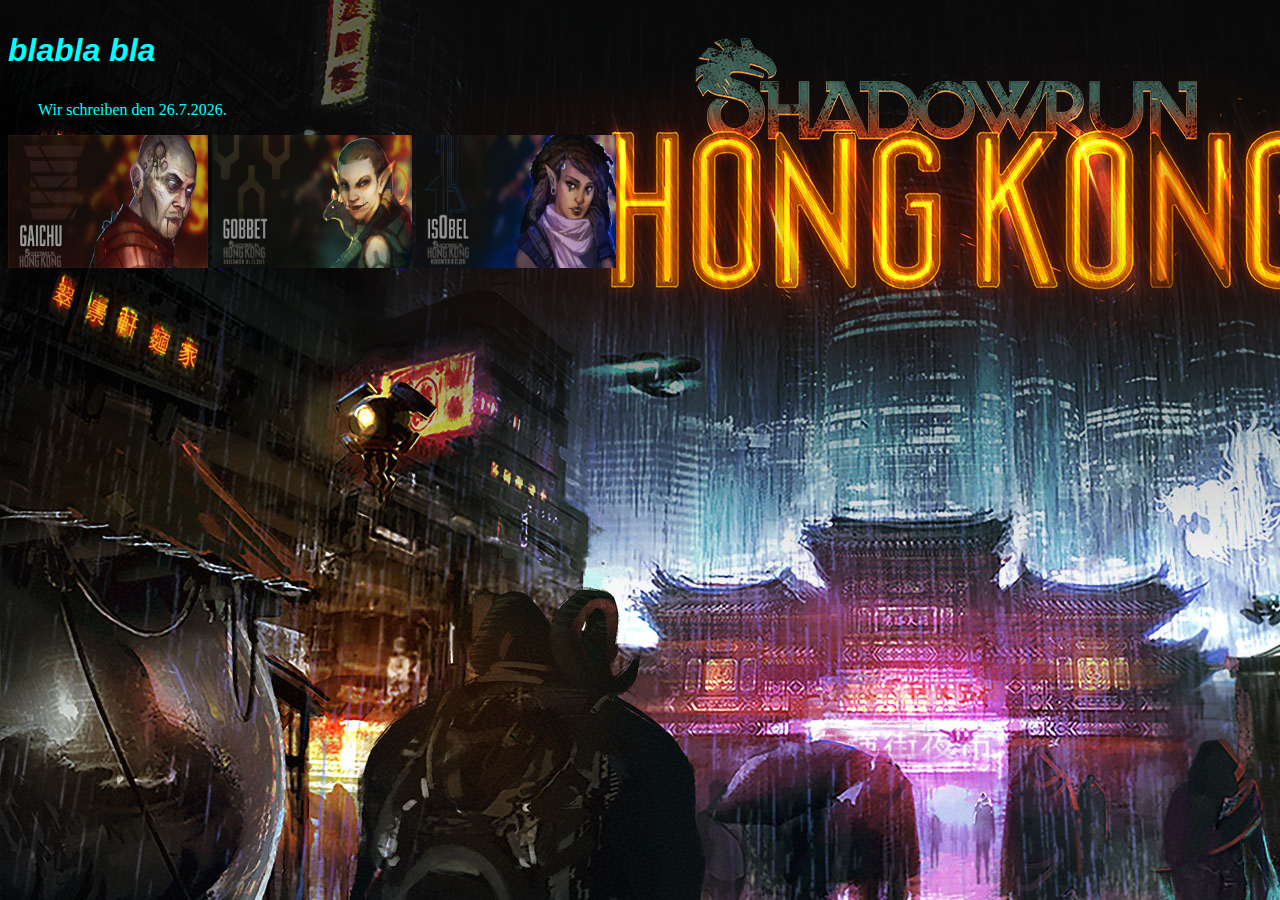
==== Tutorial/html/index.html @ c1e10b12 "initial commit" ====
<!DOCTYPE html>
<html>
<head>
    <title>Ich bin der Titel</title>
    <link rel="stylesheet" type="text/css" href="../css/style.css" />
    <link href="../css/lightbox.css" rel="stylesheet">
    <script language="javascript" type="text/javascript" src="../js/script.js"></script>
    <meta http-equiv="content-type" content="text/html; charset=UTF-8">
</head>


<body>
    <h3>blabla bla</h3>
    <p id="block">Ja hallo.</p>
    <script>zeit();</script>
    <a href="../img/gaichu.jpg" data-lightbox="characters" data-title="Gaichu">
        <img src="../img/gaichu_tn.jpg" width="200" height="133" />
    </a>
        <a href="../img/gobbet.jpg" data-lightbox="characters" data-title="Gobbet">
        <img src="../img/gobbet_tn.jpg" width="200" height="133" />
    </a>
        <a href="../img/isobel.png" data-lightbox="characters" title="Is0bel">
        <img src="../img/isobel_tn.png" width="200" height="133" />
    </a>

<script>
        lightbox.option({
            'wrapAround': true;
        })
    </script>
<script src="../js/lightbox-plus-jquery.min.js"></script>
</body>
</html>
---- Tutorial/css/style.css ----
body {
    background-color: aquamarine;
    background-image: url(../img/background.png);
    background-repeat: no-repeat;
    background-attachment: fixed;
    background-position: 0% 0%;
    
}
h3 {
    font-family: sans-serif;
    font-style: oblique;
    font-weight: bolder;
    font-size: 200%;
    color: aqua;
}
p {
    text-indent: 30px;
    color: aqua;
}
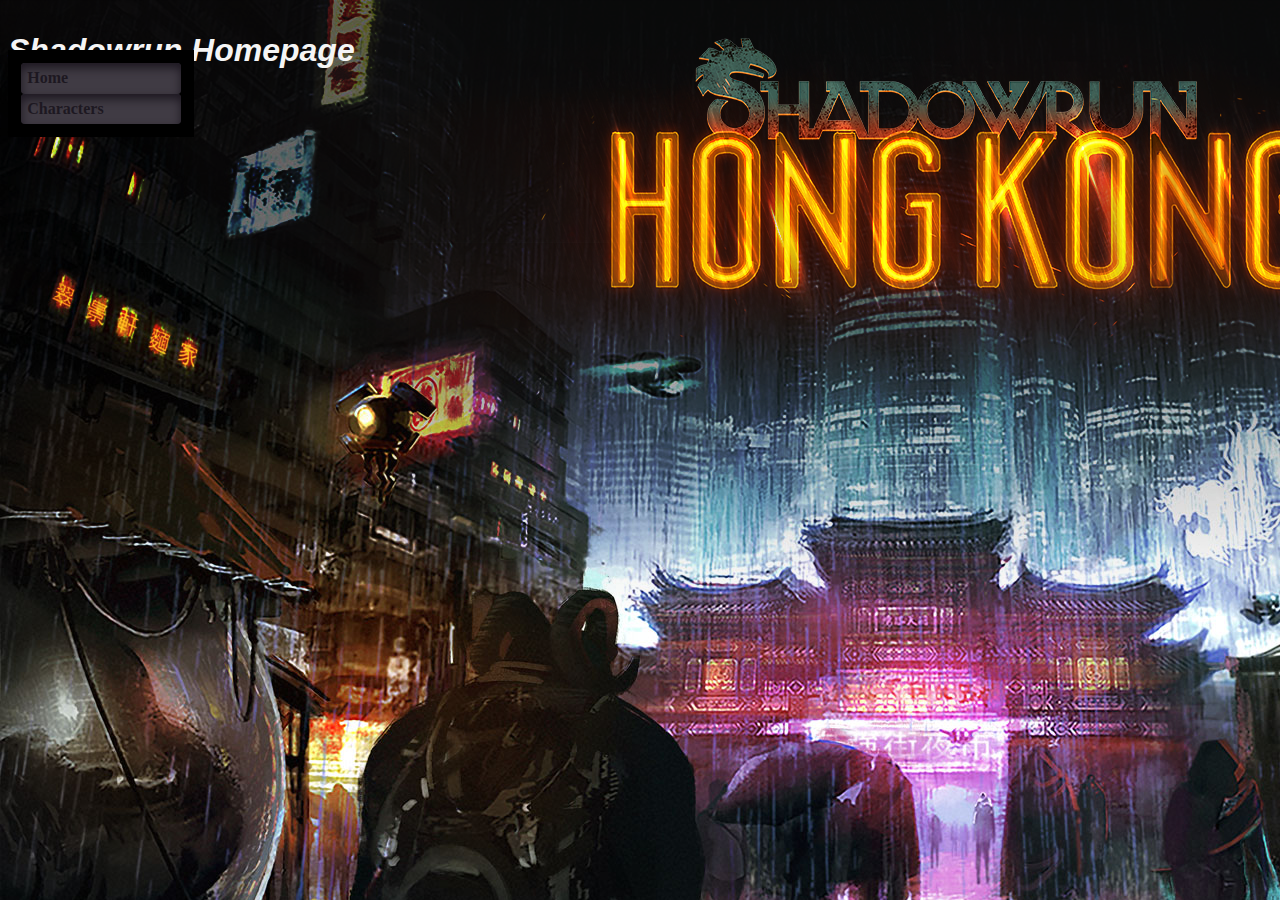
==== commit 8013958c: "index updated, characters added" ====
--- a/Tutorial/html/index.html
+++ b/Tutorial/html/index.html
@@ -1,33 +1,24 @@
 <!DOCTYPE html>
 <html>
 <head>
-    <title>Ich bin der Titel</title>
+    <title>Shadowrun Page</title>
+    <meta http-equiv="content-type" content="text/html; charset=UTF-8">
     <link rel="stylesheet" type="text/css" href="../css/style.css" />
-    <link href="../css/lightbox.css" rel="stylesheet">
-    <script language="javascript" type="text/javascript" src="../js/script.js"></script>
-    <meta http-equiv="content-type" content="text/html; charset=UTF-8">
+       
 </head>
 
 
 <body>
-    <h3>blabla bla</h3>
-    <p id="block">Ja hallo.</p>
+    <h3>Shadowrun Homepage</h3>
     <script>zeit();</script>
-    <a href="../img/gaichu.jpg" data-lightbox="characters" data-title="Gaichu">
-        <img src="../img/gaichu_tn.jpg" width="200" height="133" />
-    </a>
-        <a href="../img/gobbet.jpg" data-lightbox="characters" data-title="Gobbet">
-        <img src="../img/gobbet_tn.jpg" width="200" height="133" />
-    </a>
-        <a href="../img/isobel.png" data-lightbox="characters" title="Is0bel">
-        <img src="../img/isobel_tn.png" width="200" height="133" />
-    </a>
-
-<script>
-        lightbox.option({
-            'wrapAround': true;
-        })
-    </script>
-<script src="../js/lightbox-plus-jquery.min.js"></script>
+    <div id="menu">
+        <nav>
+            <ul>
+                <li><a href="index.html">Home</a></li>
+                <li><a href="characters.html">Characters</a></li>
+            </ul>
+        </nav>
+    </div>
+    
 </body>
 </html>--- a/Tutorial/css/style.css
+++ b/Tutorial/css/style.css
@@ -1,5 +1,5 @@
 body {
-    background-color: aquamarine;
+    background-color: #000000;
     background-image: url(../img/background.png);
     background-repeat: no-repeat;
     background-attachment: fixed;
@@ -11,10 +11,50 @@
     font-style: oblique;
     font-weight: bolder;
     font-size: 200%;
-    color: aqua;
+    color: whitesmoke;
+}
+
+h4 {
+    color: whitesmoke;
 }
 p {
     text-indent: 30px;
-    color: aqua;
+    color: whitesmoke;
 }
-    +
+nav,
+nav ul,
+nav li {
+    margin: 0;
+    padding: 0;
+    border: 0;
+    position: sticky;
+}
+nav ul {
+    width: 10em;
+    padding: 0.8em;
+    background-color: #000000;
+    list-style-type: none;
+}
+nav a:focus,
+nav a:hover,
+nav a:active {
+    color: #242127;
+    background-color: #322F35;
+}
+nav a {
+    display: block;
+    padding: 0.4em;
+    text-decoration: none;
+    font-weight: bold;
+    border-radius: 4px;
+    box-shadow: 0 5px 10px #1D1821 inset;
+    color: #1D1821;
+    background-color: #403B44;
+}
+
+#menu {
+    position: fixed;
+    top: 10%;
+    margin-top: -2.5em;
+}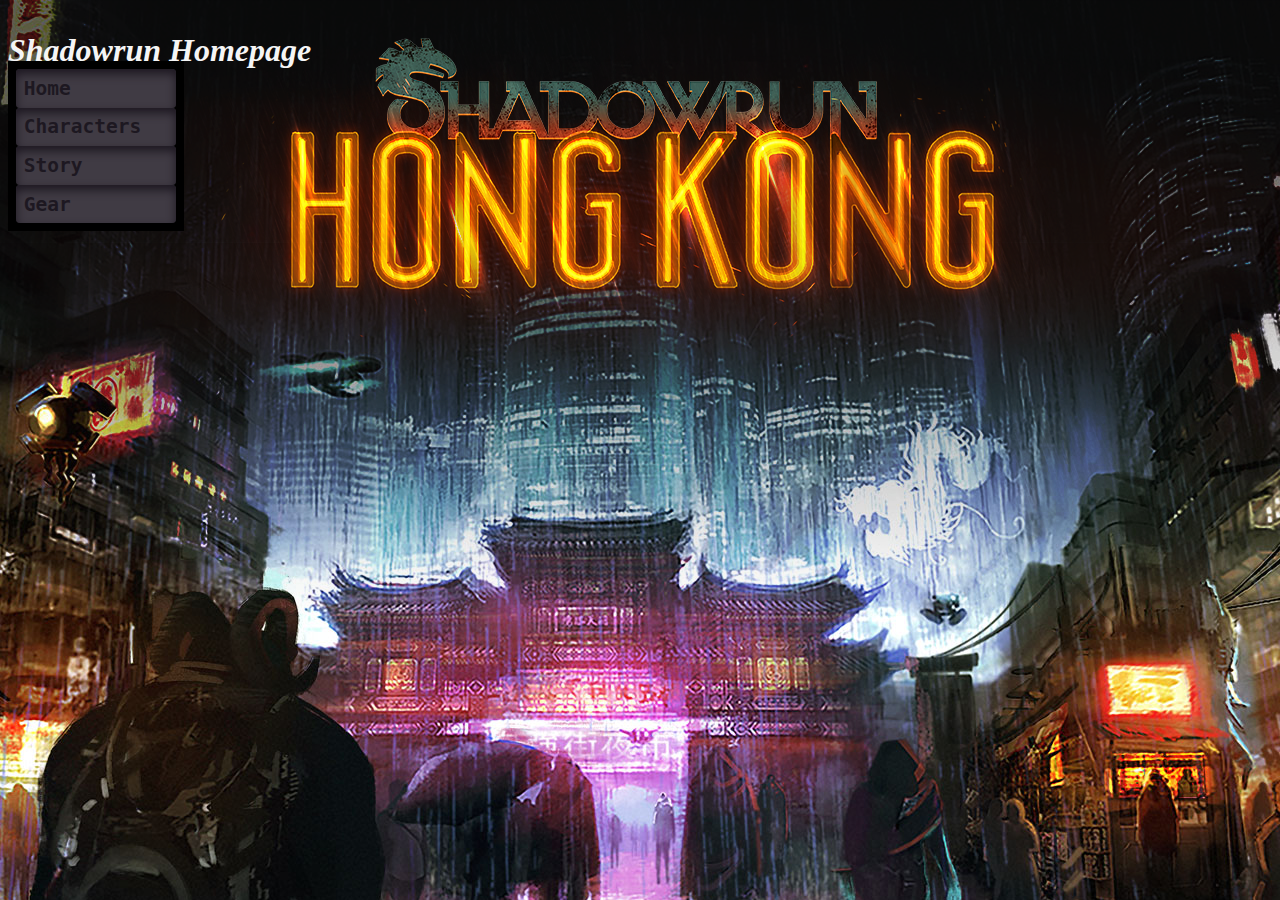
==== commit adab3453: "Tutorial updated" ====
--- a/Tutorial/html/index.html
+++ b/Tutorial/html/index.html
@@ -4,21 +4,13 @@
     <title>Shadowrun Page</title>
     <meta http-equiv="content-type" content="text/html; charset=UTF-8">
     <link rel="stylesheet" type="text/css" href="../css/style.css" />
+    <script language="javascript" type="text/javascript" src="../js/menu.js"></script> 
        
 </head>
 
 
 <body>
     <h3>Shadowrun Homepage</h3>
-    <script>zeit();</script>
-    <div id="menu">
-        <nav>
-            <ul>
-                <li><a href="index.html">Home</a></li>
-                <li><a href="characters.html">Characters</a></li>
-            </ul>
-        </nav>
-    </div>
-    
+    <script>createMenu();</script>
 </body>
 </html>--- a/Tutorial/css/style.css
+++ b/Tutorial/css/style.css
@@ -1,13 +1,20 @@
+@media (min-width: 1920px){
+    .content {
+        width: 1920px;
+        margin: 0 auto;
+    }
+}
 body {
     background-color: #000000;
     background-image: url(../img/background.png);
     background-repeat: no-repeat;
     background-attachment: fixed;
-    background-position: 0% 0%;
+    background-position: top center;
+    font-family: Arial, Verdana, sans-serif;
     
 }
 h3 {
-    font-family: sans-serif;
+    font-family: fantasy;
     font-style: oblique;
     font-weight: bolder;
     font-size: 200%;
@@ -15,11 +22,21 @@
 }
 
 h4 {
+    font-family: monospace;
     color: whitesmoke;
 }
 p {
-    text-indent: 30px;
+    margin: 0;
+    padding: 0;
     color: whitesmoke;
+    line-height: 120%;
+}
+
+.box {
+    background-color: #3B363F;
+    padding: 0.6em;
+    border-radius: 4px;
+    box-shadow: 0 5px 10px #1D1821;
 }
 
 nav,
@@ -28,11 +45,10 @@
     margin: 0;
     padding: 0;
     border: 0;
-    position: sticky;
 }
 nav ul {
     width: 10em;
-    padding: 0.8em;
+    padding: 0.5em;
     background-color: #000000;
     list-style-type: none;
 }
@@ -46,6 +62,8 @@
     display: block;
     padding: 0.4em;
     text-decoration: none;
+    font-family: monospace;
+    font-size: 150%;
     font-weight: bold;
     border-radius: 4px;
     box-shadow: 0 5px 10px #1D1821 inset;
@@ -54,7 +72,28 @@
 }
 
 #menu {
-    position: fixed;
-    top: 10%;
     margin-top: -2.5em;
+    margin-bottom: 4em;
+}
+
+#story {
+    float: right;
+    text-align: center;
+    margin-left: 15%;
+}
+
+.picturediv {
+    margin-left: 12em;
+    width: 30%;
+}
+.picturediv img {
+    float: left;
+    margin-right: 10px;
+    margin-bottom: 5px;
+}
+
+
+
+.characterview {
+    margin-left: 20%;
 }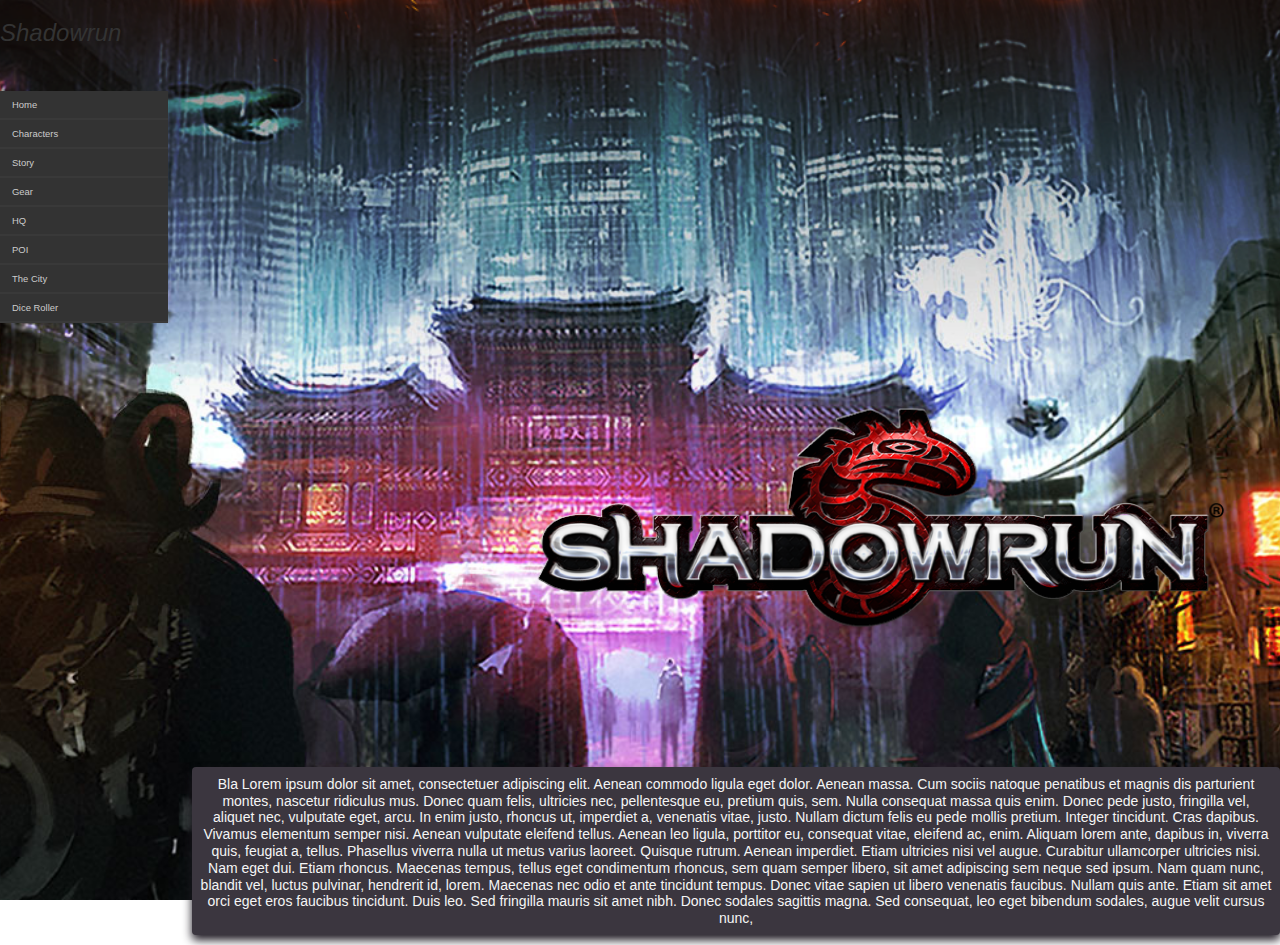
==== commit f31dcb81: "updated and added stuff, bootstrap first commit" ====
--- a/Tutorial/html/index.html
+++ b/Tutorial/html/index.html
@@ -1,16 +1,25 @@
 <!DOCTYPE html>
 <html>
 <head>
-    <title>Shadowrun Page</title>
+    <title>Shadowrun</title>
     <meta http-equiv="content-type" content="text/html; charset=UTF-8">
     <link rel="stylesheet" type="text/css" href="../css/style.css" />
-    <script language="javascript" type="text/javascript" src="../js/menu.js"></script> 
-       
+    <link rel="stylesheet" type="text/css" href="../css/bootstrap-theme.min.css">
+    <link rel="stylesheet" type="text/css" href="../css/bootstrap.min.css">
+    <script language="javascript" type="text/javascript" src="../js/menu.js"></script>
+    
 </head>
 
 
 <body>
-    <h3>Shadowrun Homepage</h3>
-    <script>createMenu();</script>
+    <div class="content">
+            <h3>Shadowrun</h3>
+                <script>createMenu();</script>
+            <p class="box textblock">
+                Bla Lorem ipsum dolor sit amet, consectetuer adipiscing elit. Aenean commodo ligula eget dolor. Aenean massa. Cum sociis                    natoque penatibus et magnis dis parturient montes, nascetur ridiculus mus. Donec quam felis, ultricies nec, pellentesque                eu, pretium quis, sem. Nulla consequat massa quis enim. Donec pede justo, fringilla vel, aliquet nec, vulputate eget,                   arcu. In enim justo, rhoncus ut, imperdiet a, venenatis vitae, justo. Nullam dictum felis eu pede mollis pretium. Integer               tincidunt. Cras dapibus. Vivamus elementum semper nisi. Aenean vulputate eleifend tellus. Aenean leo ligula, porttitor                  eu, consequat vitae, eleifend ac, enim. Aliquam lorem ante, dapibus in, viverra quis, feugiat a, tellus. Phasellus                      viverra nulla ut metus varius laoreet. Quisque rutrum. Aenean imperdiet. Etiam ultricies nisi vel augue. Curabitur                      ullamcorper ultricies nisi. Nam eget dui. Etiam rhoncus. Maecenas tempus, tellus eget condimentum rhoncus, sem quam                     semper libero, sit amet adipiscing sem neque sed ipsum. Nam quam nunc, blandit vel, luctus pulvinar, hendrerit id,                      lorem. Maecenas nec odio et ante tincidunt tempus. Donec vitae sapien ut libero venenatis faucibus. Nullam quis ante.               Etiam sit amet orci eget eros faucibus tincidunt. Duis leo. Sed fringilla mauris sit amet nibh. Donec sodales sagittis                  magna. Sed consequat, leo eget bibendum sodales, augue velit cursus nunc,
+            </p>
+        </div>
+    <scrip src="../js/jquery-2.1.4.min.js"></scrip>
+    <script src="../js/bootstrap.min.js"></script>
 </body>
 </html>--- a/Tutorial/css/style.css
+++ b/Tutorial/css/style.css
@@ -1,18 +1,20 @@
-@media (min-width: 1920px){
+/*@media (min-width: 1920px){
     .content {
         width: 1920px;
         margin: 0 auto;
     }
-}
+}*/
 body {
     background-color: #000000;
-    background-image: url(../img/background.png);
+    background-image: url(../img/background2.png);
     background-repeat: no-repeat;
     background-attachment: fixed;
+    background-size: cover;
     background-position: top center;
     font-family: Arial, Verdana, sans-serif;
     
 }
+
 h3 {
     font-family: fantasy;
     font-style: oblique;
@@ -21,15 +23,16 @@
     color: whitesmoke;
 }
 
-h4 {
-    font-family: monospace;
-    color: whitesmoke;
-}
 p {
     margin: 0;
+    margin-bottom: 5px;
     padding: 0;
     color: whitesmoke;
     line-height: 120%;
+}
+
+.dice {
+    margin-left: 36em;
 }
 
 .box {
@@ -37,6 +40,59 @@
     padding: 0.6em;
     border-radius: 4px;
     box-shadow: 0 5px 10px #1D1821;
+    float: left;
+}
+
+.boxcontainer{
+    margin-left: 12em;
+}
+
+.textblock {
+    float: right;
+    text-align: center;
+    margin-left: 15%;
+}
+
+.picturediv {
+    margin-bottom: 2em;
+    margin-left: 2em;
+    width: 30%;
+}
+.picturediv img {
+    float: left;
+    margin-right: 10px;
+    margin-bottom: 5px;
+}
+
+.characterview {
+    margin-left: 20%;
+}
+
+.characterview img {
+    box-shadow: 0 5px 10px #1D1821;
+    margin-right: 1em;
+    margin-top: 1em
+}
+
+.textandpicture {
+    width: auto;
+}
+.textandpicture img {
+    float: left;
+    margin-left: 10px;
+    margin-bottom: 5px;
+    margin-right: 10px;
+}
+
+.menulogocontainer {
+    margin-bottom: 8em;
+}
+.menulogocontainer img {
+    margin-left: 36em;
+}
+
+#pictureright {
+    float: right;
 }
 
 nav,
@@ -46,54 +102,37 @@
     padding: 0;
     border: 0;
 }
-nav ul {
-    width: 10em;
-    padding: 0.5em;
-    background-color: #000000;
-    list-style-type: none;
-}
-nav a:focus,
-nav a:hover,
-nav a:active {
-    color: #242127;
-    background-color: #322F35;
-}
-nav a {
-    display: block;
-    padding: 0.4em;
-    text-decoration: none;
-    font-family: monospace;
-    font-size: 150%;
-    font-weight: bold;
-    border-radius: 4px;
-    box-shadow: 0 5px 10px #1D1821 inset;
-    color: #1D1821;
-    background-color: #403B44;
-}
 
 #menu {
-    margin-top: -2.5em;
-    margin-bottom: 4em;
+  background: #333;
+  list-style: none;
+  margin-top: 2.5em;
+  margin-bottom: 4em;
+  margin-right: 4em;
+  padding: 0;
+  width: 12em;
+  float: left;
 }
-
-#story {
-    float: right;
-    text-align: center;
-    margin-left: 15%;
+#menu li {
+  font: 67.5% "Lucida Sans Unicode", "Bitstream Vera Sans", "Trebuchet Unicode MS", "Lucida Grande", Verdana, Helvetica;
+  margin: 0;
+  padding: 0;
+  list-style: none;
 }
-
-.picturediv {
-    margin-left: 12em;
-    width: 30%;
+#menu a {
+  background: #333;
+  border-bottom: 2px solid #393939;
+  color: #ccc;
+  display: block;
+  padding: 8px 12px;
+  text-decoration: none;
+  font-weight: normal;
 }
-.picturediv img {
-    float: left;
-    margin-right: 10px;
-    margin-bottom: 5px;
-}
-
-
-
-.characterview {
-    margin-left: 20%;
+#menu a:hover {
+    background-image: url(../img/hover.gif);
+    background-position: left center;
+    background-repeat: no-repeat;
+    background-color: #E87404;
+    color: #fff;
+    padding-bottom: 8px;
 }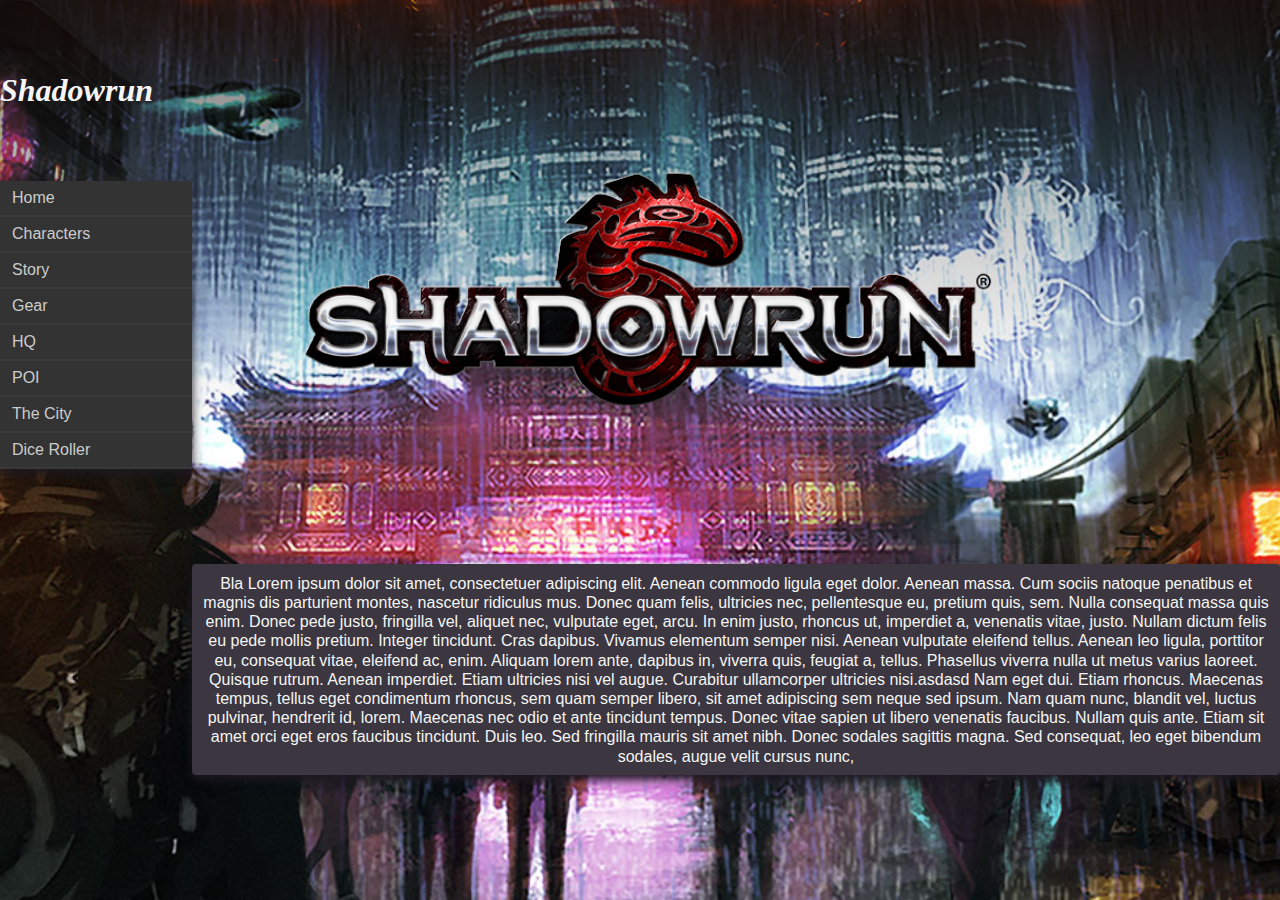
==== commit 1f08093e: "updated: added burger menu, minor fixes" ====
--- a/Tutorial/html/index.html
+++ b/Tutorial/html/index.html
@@ -3,23 +3,35 @@
 <head>
     <title>Shadowrun</title>
     <meta http-equiv="content-type" content="text/html; charset=UTF-8">
+    <meta name="viewport" content="width=device-width, initial-scale=1.0, minimum-scale=1.0, maximum-scale=1.0, user-scalable=no">
+    <link rel="stylesheet" href="../css/slidebars.min.css">
     <link rel="stylesheet" type="text/css" href="../css/style.css" />
-    <link rel="stylesheet" type="text/css" href="../css/bootstrap-theme.min.css">
-    <link rel="stylesheet" type="text/css" href="../css/bootstrap.min.css">
     <script language="javascript" type="text/javascript" src="../js/menu.js"></script>
-    
 </head>
-
-
 <body>
-    <div class="content">
+    <div id="sb-site">
+        <div class="content">
+            <a href="" class="sb-toggle-left navbar-left burgerbutton"></a>
             <h3>Shadowrun</h3>
+            <div class="menudiv">
                 <script>createMenu();</script>
+            </div>
             <p class="box textblock">
-                Bla Lorem ipsum dolor sit amet, consectetuer adipiscing elit. Aenean commodo ligula eget dolor. Aenean massa. Cum sociis                    natoque penatibus et magnis dis parturient montes, nascetur ridiculus mus. Donec quam felis, ultricies nec, pellentesque                eu, pretium quis, sem. Nulla consequat massa quis enim. Donec pede justo, fringilla vel, aliquet nec, vulputate eget,                   arcu. In enim justo, rhoncus ut, imperdiet a, venenatis vitae, justo. Nullam dictum felis eu pede mollis pretium. Integer               tincidunt. Cras dapibus. Vivamus elementum semper nisi. Aenean vulputate eleifend tellus. Aenean leo ligula, porttitor                  eu, consequat vitae, eleifend ac, enim. Aliquam lorem ante, dapibus in, viverra quis, feugiat a, tellus. Phasellus                      viverra nulla ut metus varius laoreet. Quisque rutrum. Aenean imperdiet. Etiam ultricies nisi vel augue. Curabitur                      ullamcorper ultricies nisi. Nam eget dui. Etiam rhoncus. Maecenas tempus, tellus eget condimentum rhoncus, sem quam                     semper libero, sit amet adipiscing sem neque sed ipsum. Nam quam nunc, blandit vel, luctus pulvinar, hendrerit id,                      lorem. Maecenas nec odio et ante tincidunt tempus. Donec vitae sapien ut libero venenatis faucibus. Nullam quis ante.               Etiam sit amet orci eget eros faucibus tincidunt. Duis leo. Sed fringilla mauris sit amet nibh. Donec sodales sagittis                  magna. Sed consequat, leo eget bibendum sodales, augue velit cursus nunc,
+                Bla Lorem ipsum dolor sit amet, consectetuer adipiscing elit. Aenean commodo ligula eget dolor. Aenean massa. Cum sociis                    natoque penatibus et magnis dis parturient montes, nascetur ridiculus mus. Donec quam felis, ultricies nec, pellentesque                eu, pretium quis, sem. Nulla consequat massa quis enim. Donec pede justo, fringilla vel, aliquet nec, vulputate eget,                   arcu. In enim justo, rhoncus ut, imperdiet a, venenatis vitae, justo. Nullam dictum felis eu pede mollis pretium. Integer tincidunt. Cras dapibus. Vivamus elementum semper nisi. Aenean vulputate eleifend tellus. Aenean leo ligula, porttitor eu, consequat vitae, eleifend ac, enim. Aliquam lorem ante, dapibus in, viverra quis, feugiat a, tellus. Phasellus viverra nulla ut metus varius laoreet. Quisque rutrum. Aenean imperdiet. Etiam ultricies nisi vel augue. Curabitur                      ullamcorper ultricies nisi.asdasd Nam eget dui. Etiam rhoncus. Maecenas tempus, tellus eget condimentum rhoncus, sem quam                     semper libero, sit amet adipiscing sem neque sed ipsum. Nam quam nunc, blandit vel, luctus pulvinar, hendrerit id,                      lorem. Maecenas nec odio et ante tincidunt tempus. Donec vitae sapien ut libero venenatis faucibus. Nullam quis ante.               Etiam sit amet orci eget eros faucibus tincidunt. Duis leo. Sed fringilla mauris sit amet nibh. Donec sodales sagittis                  magna. Sed consequat, leo eget bibendum sodales, augue velit cursus nunc,
             </p>
         </div>
-    <scrip src="../js/jquery-2.1.4.min.js"></scrip>
-    <script src="../js/bootstrap.min.js"></script>
+    </div>
+    <div class="sb-slidebar sb-left sb-style-push" data-sb-width="192px">
+        <script>createSideMenu();</script>
+    </div>
+    <script src="http://ajax.googleapis.com/ajax/libs/jquery/1.10.2/jquery.min.js"></script>
+    <script src="../js/slidebars.min.js"></script>
+    <script>
+      (function($) {
+        $(document).ready(function() {
+          $.slidebars();
+        });
+      }) (jQuery);
+    </script>
 </body>
 </html>--- a/Tutorial/css/slidebars.min.css
+++ b/Tutorial/css/slidebars.min.css
@@ -0,0 +1,2 @@
+/* Slidebars 0.10.3 (http://plugins.adchsm.me/slidebars/) written by Adam Smith (http://www.adchsm.me/) released under MIT License (http://plugins.adchsm.me/slidebars/license.txt) */
+#sb-site,.sb-site-container,.sb-slidebar,body,html{margin:0;padding:0;-webkit-box-sizing:border-box;-moz-box-sizing:border-box;box-sizing:border-box}body,html{width:100%;overflow-x:hidden}html{height:100%}body{min-height:100%;height:auto;position:relative}html.sb-scroll-lock.sb-active:not(.sb-static){overflow:hidden}#sb-site,.sb-site-container{width:100%;min-height:100vh;position:relative;z-index:1;background-color:#fff}#sb-site:after,#sb-site:before,.sb-site-container:after,.sb-site-container:before{content:' ';display:table;clear:both}.sb-slidebar{height:100%;overflow-y:auto;position:fixed;top:0;z-index:0;display:none;background-color:#222}.sb-slidebar,.sb-slidebar *{-webkit-transform:translateZ(0px)}.sb-left{left:0}.sb-right{right:0}.sb-slidebar.sb-static,html.sb-static .sb-slidebar{position:absolute}.sb-slidebar.sb-active{display:block}.sb-style-overlay{z-index:9999}.sb-momentum-scrolling{-webkit-overflow-scrolling:touch}.sb-slidebar{width:30%}.sb-width-thin{width:15%}.sb-width-wide{width:45%}@media (max-width:480px){.sb-slidebar{width:70%}.sb-width-thin{width:55%}.sb-width-wide{width:85%}}@media (min-width:481px){.sb-slidebar{width:55%}.sb-width-thin{width:40%}.sb-width-wide{width:70%}}@media (min-width:768px){.sb-slidebar{width:40%}.sb-width-thin{width:25%}.sb-width-wide{width:55%}}@media (min-width:992px){.sb-slidebar{width:30%}.sb-width-thin{width:15%}.sb-width-wide{width:45%}}@media (min-width:1200px){.sb-slidebar{width:20%}.sb-width-thin{width:5%}.sb-width-wide{width:35%}}#sb-site,.sb-site-container,.sb-slide,.sb-slidebar{-webkit-transform:translate(0px);-moz-transform:translate(0px);-o-transform:translate(0px);transform:translate(0px);-webkit-transition:-webkit-transform 400ms ease;-moz-transition:-moz-transform 400ms ease;-o-transition:-o-transform 400ms ease;transition:transform 400ms ease;-webkit-transition-property:-webkit-transform,left,right;-webkit-backface-visibility:hidden}.sb-hide{display:none}--- a/Tutorial/css/style.css
+++ b/Tutorial/css/style.css
@@ -4,7 +4,91 @@
         margin: 0 auto;
     }
 }*/
-body {
+
+/*  SECTIONS  */
+.section {
+	clear: both;
+	padding: 0px;
+	margin: 0px;
+}
+
+/*  COLUMN SETUP  */
+.col {
+	display: block;
+	float:left;
+	margin: 1% 0 1% 1.6%;
+}
+
+
+
+/*  GROUPING  */
+.group:before,
+.group:after {
+	content:"";
+	display:table;
+}
+.group:after {
+	clear:both;
+}
+.group {
+    zoom:1; /* For IE 6/7 */
+}
+
+/*  GRID OF THREE  */
+.span_3_of_3 {
+	width: 100%;
+}
+.span_2_of_3 {
+	width: 40%;
+}
+.span_1_of_3 {
+	width: 25%;
+}
+
+/*  GO FULL WIDTH AT LESS THAN 480 PIXELS */
+
+.burgerbutton {
+    background-image: url(../img/burgerbutton.png);
+    background-repeat: no-repeat;
+    background-color: #333;
+    display: block;
+    width: 60px;
+    height: 40px;
+    background-size: cover;
+    visibility: hidden;
+}
+iframe {
+    margin: 0 auto;
+}
+
+.boxcontainer{
+    margin-left: 12em;
+    padding: 1em;
+}
+
+@media(max-width: 1108px) {
+    .col { margin: 1% 0 1% 0%;}
+	.span_3_of_3, .span_2_of_3, .span_1_of_3 { width: 40%;}
+    .boxcontainer { margin-left: 0;}
+}
+
+@media(max-width: 708px) {
+	.col { margin: 1% 0 1% 0%;}
+	.span_3_of_3, .span_2_of_3, .span_1_of_3 { width: 100%;}
+    .boxcontainer { margin-left: 0;}
+}
+
+@media(max-width: 650px) {
+    .burgerbutton {
+        visibility: visible;
+    }
+    .menudiv {
+        visibility: hidden;
+    }
+    .picturediv { margin-right: 0em;}
+}
+
+#sb-site {
     background-color: #000000;
     background-image: url(../img/background2.png);
     background-repeat: no-repeat;
@@ -41,11 +125,10 @@
     border-radius: 4px;
     box-shadow: 0 5px 10px #1D1821;
     float: left;
-}
-
-.boxcontainer{
-    margin-left: 12em;
-}
+    box-sizing: border-box;
+    margin: 0 0 1em;
+}
+
 
 .textblock {
     float: right;
@@ -53,11 +136,6 @@
     margin-left: 15%;
 }
 
-.picturediv {
-    margin-bottom: 2em;
-    margin-left: 2em;
-    width: 30%;
-}
 .picturediv img {
     float: left;
     margin-right: 10px;
@@ -82,17 +160,25 @@
     margin-left: 10px;
     margin-bottom: 5px;
     margin-right: 10px;
+    max-width: 100%;
 }
 
 .menulogocontainer {
     margin-bottom: 8em;
 }
 .menulogocontainer img {
-    margin-left: 36em;
+    margin: 0 auto;
+    display: block;
+    max-width: 100%;
+    
 }
 
 #pictureright {
     float: right;
+}
+
+nav {
+    box-shadow: 0 5px 10px #1D1821
 }
 
 nav,
@@ -102,24 +188,22 @@
     padding: 0;
     border: 0;
 }
-
-#menu {
+#menuSB {
   background: #333;
   list-style: none;
   margin-top: 2.5em;
-  margin-bottom: 4em;
-  margin-right: 4em;
-  padding: 0;
-  width: 12em;
-  float: left;
-}
-#menu li {
-  font: 67.5% "Lucida Sans Unicode", "Bitstream Vera Sans", "Trebuchet Unicode MS", "Lucida Grande", Verdana, Helvetica;
+  padding: 0;
+  width: 300px;
+  position: absolute;
+}
+
+#menuSB li {
+  font: 120% "Lucida Sans Unicode", "Bitstream Vera Sans", "Trebuchet Unicode MS", "Lucida Grande", Verdana, Helvetica;
   margin: 0;
   padding: 0;
   list-style: none;
 }
-#menu a {
+#menuSB a {
   background: #333;
   border-bottom: 2px solid #393939;
   color: #ccc;
@@ -128,6 +212,40 @@
   text-decoration: none;
   font-weight: normal;
 }
+#menuSB a:hover {
+    background-image: url(../img/hover.gif);
+    background-position: left center;
+    background-repeat: no-repeat;
+    background-color: #E87404;
+    color: #fff;
+    padding-bottom: 8px;
+}
+
+#menu {
+  background: #333;
+  list-style: none;
+  margin-top: 2.5em;
+  margin-bottom: 4em;
+  margin-right: 4em;
+  padding: 0;
+  width: 12em;
+  position: absolute;
+}
+#menu li {
+  font: 100% "Lucida Sans Unicode", "Bitstream Vera Sans", "Trebuchet Unicode MS", "Lucida Grande", Verdana, Helvetica;
+  margin: 0;
+  padding: 0;
+  list-style: none;
+}
+#menu a {
+  background: #333;
+  border-bottom: 2px solid #393939;
+  color: #ccc;
+  display: block;
+  padding: 8px 12px;
+  text-decoration: none;
+  font-weight: normal;
+}
 #menu a:hover {
     background-image: url(../img/hover.gif);
     background-position: left center;
@@ -135,4 +253,31 @@
     background-color: #E87404;
     color: #fff;
     padding-bottom: 8px;
-}+}
+
+.picturediv {
+    margin-right: 1em;
+}
+
+.menu-btn div {
+	position: absolute;
+	left: 100%;
+	top: 64%;
+	padding-right: 8px;
+	margin-top: -0.50em;
+	line-height: 1.2;
+	font-size: 18px;
+	font-weight: 200;
+	vertical-align: middle;
+	z-index: 99;
+}
+ 
+.menu-btn span {
+	display: block;
+	width: 19px;
+	height: 3px;
+	margin: 4px 0;
+	background: rgb(0,0,0);
+	z-index: 99;
+}
+ 